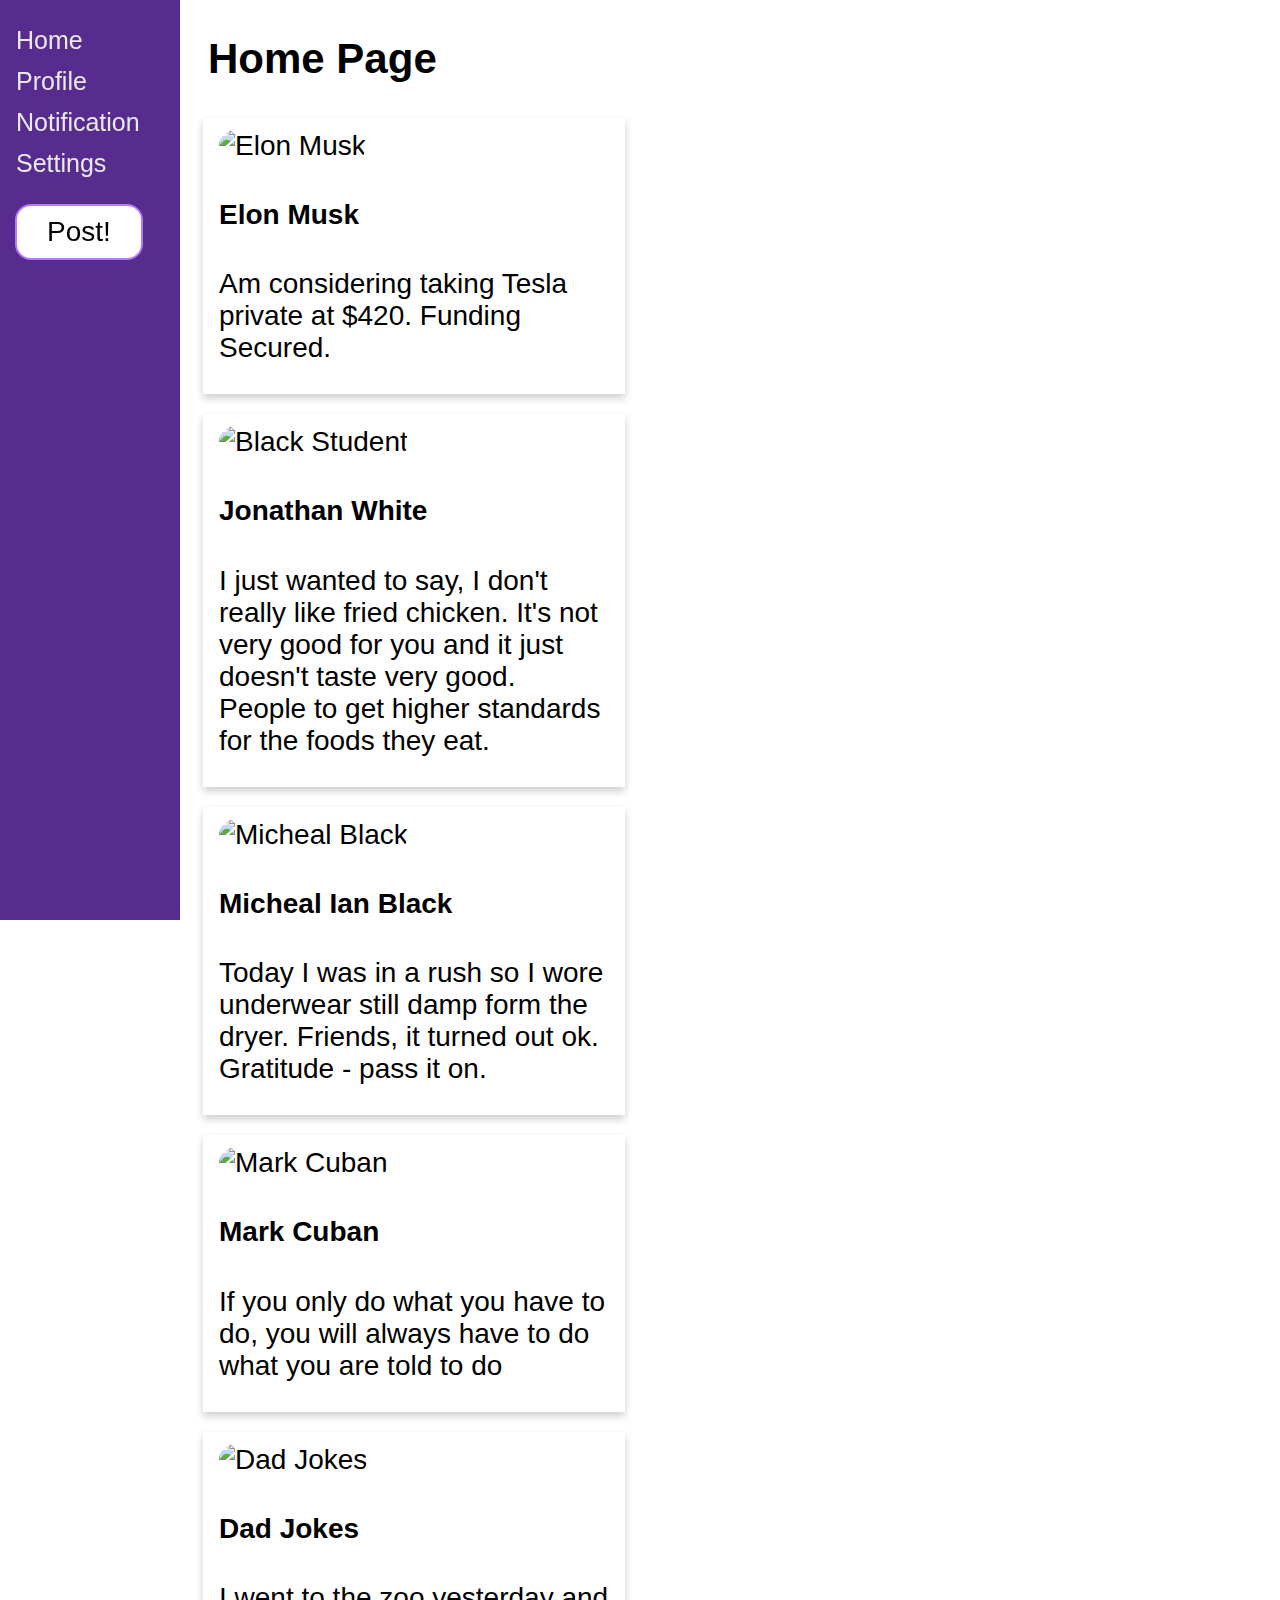
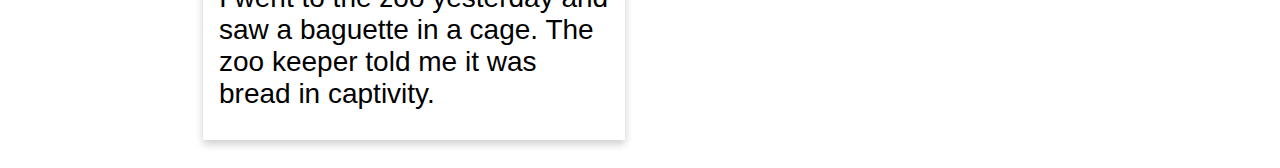
==== index.html @ 89b7128e "Add files via upload" ====
<!DOCTYPE html>
<html lang="en">
<head>
    <meta charset="UTF-8">
    <meta name="viewport" content="width=device-width, initial-scale=1.0">
    <title>Final_Project</title>
    <link rel="stylesheet" href="styles.css">
</head>

<body>
    <div class="sidenav">
        <a href="index.html">Home</a>
        <a href="profile.html">Profile</a>
        <a href="notice.html">Notification</a>
        <a href="settings.html">Settings</a>
        <button class="button" onclick="window.location.href='post.html'">Post!</button>
    </div>

    <div class="main">
        <h2>Home Page</h2>
        <div class="row">
        <div class="card">
            <div class="container">
                <img class="homepic" src="img/elon.jpg" alt="Elon Musk" style="width:15%">
                <h4>Elon Musk</h4>
                <p>Am considering taking Tesla private at $420. Funding Secured.
                </p>
            </div>
        </div>
            <div class="card">
            <div class="container">
                <img class="homepic" src="img/black_person.jpg" alt="Black Student" style="width:15%">
                <h4>Jonathan White</h4>
                <p>I just wanted to say, I don't really like fried chicken. It's not very good for you and
                    it just doesn't taste very good. People to get higher standards for the foods they eat.
                </p>
            </div>
            </div>
            <div class="card">
                <div class="container">
                    <img class="homepic" src="img/ian.jpg" alt="Micheal Black" style="width:15%">
                    <h4>Micheal Ian Black</h4>
                    <p>Today I was in a rush so I wore underwear still damp form the dryer.
                        Friends, it turned out ok. Gratitude - pass it on.
                    </p>
                </div>
            </div>
            <div class="card">
                <div class="container">
                    <img class="homepic" src="img/cuban.jpg" alt="Mark Cuban" style="width:15%">
                    <h4>Mark Cuban</h4>
                    <p>If you only do what you have to do, you will always have to do what
                        you are told to do
                    </p>
                </div>
            </div>
            <div class="card">
                <div class="container">
                    <img class="homepic" src="img/dad.jpg" alt="Dad Jokes" style="width:15%">
                    <h4>Dad Jokes</h4>
                    <p>I went to the zoo yesterday and saw a baguette in a 
                       cage. The zoo keeper told me it was bread in captivity.
                    </p>
                </div>
            </div>
    </div>
</div>
</body>
</html>
---- styles.css ----
body {
    font-family: "Lato", sans-serif;
  }

  .sidenav {
    height: 100%;
    width: 180px;
    position: fixed;
    z-index: 1;
    top: 0;
    left: 0;
    background-color: #340077d3;
    overflow-x: hidden;
    padding-top: 20px;
  }
  
  .sidenav a {
    padding: 6px 8px 6px 16px;
    text-decoration: none;
    font-size: 25px;
    color: #e9e9e9;
    display: block;
  }
  
  .sidenav a:hover {
    color: #dcc1ff;
  }
  
  .button {
    padding: 10px 30px;
    text-align: center;
    text-decoration: none;
    display: inline-block;
    font-size: 28px;
    margin: 20px 15px;
    transition-duration: 0.4s;
    cursor: pointer;
    background-color: white;
    color: #000000;
    border: 2px solid #b47bff;
    border-radius: 16px;
  }

  .button:hover{    
    background-color: #b47bff;
    color: white;
  }

  .card {
    box-shadow: 0 4px 8px 0 rgba(0,0,0,0.2);
    transition: 0.3s;
    width: 40%;
  }

  .card:hover{    
    color: #000000;
    box-shadow: 0 8px 16px 0 rgba(0, 0, 0, 0.76);
  }

  .container {
    padding: 2px 16px;
    margin-bottom: 20px;
  }

.row {margin: 0 -5px;}

.row:after {
  content: "";
  display: table;
  clear: both;
}

.homepic{
  border-radius: 30px;
  margin-top: 10px;
  }

.notpic{
  border-radius: 50%;
  width: 4%;
  height: 4%;
  }

  .main {
    margin-left: 180px; 
    font-size: 28px; 
    padding: 0px 20px;
  }
  
  .post{
    font-size: 24px;
    color: gray;
    font-style: italic;
    margin-bottom: -20px;
  }

  .notification{
    box-shadow: 0 4px 8px 0 rgba(0, 0, 0, 0.2);
    transition: 0.3s;
    width: 100%;
    margin-bottom:10px;
    border-radius: 10px;
  }

  .notification:hover{    
    color: #000000;
    box-shadow: 0 8px 16px 0 rgba(0, 0, 0, 0.76);
  }

  .setting {
    height: 100%;
    width: 320px;
    z-index: 1;
    color: rgb(32, 32, 32);
    cursor: pointer;
    position: fixed
  }

  .setting p{
    padding-bottom: 20px
  }

  .setting p:hover{
    text-decoration: underline;
    color: #7b43c5;
  }

  .rightset{
    margin-left: 28%; 
    font-size: 28px; 
    padding: 1px 20px;
  }

  .rightset p{
    padding-bottom: 20px;
    cursor: pointer;
  }

  .rightset p:hover{
    text-decoration: underline;
    color: #7b43c5;
  }

  .clicked {
    text-decoration: underline;
    color: #7b43c5;
  }

  .vl {
    border-left: 1px solid black;
    height: 100%;
    position: absolute;
    left: 35%;
    margin-left: -3px;
    top: 118px;
  }

  .rightset h3{
    margin-top: 10px;
    padding-bottom: 20px
  }

  @media screen and (max-height: 450px) {
    .sidenav {padding-top: 15px;}
    .sidenav a {font-size: 18px;}
  }
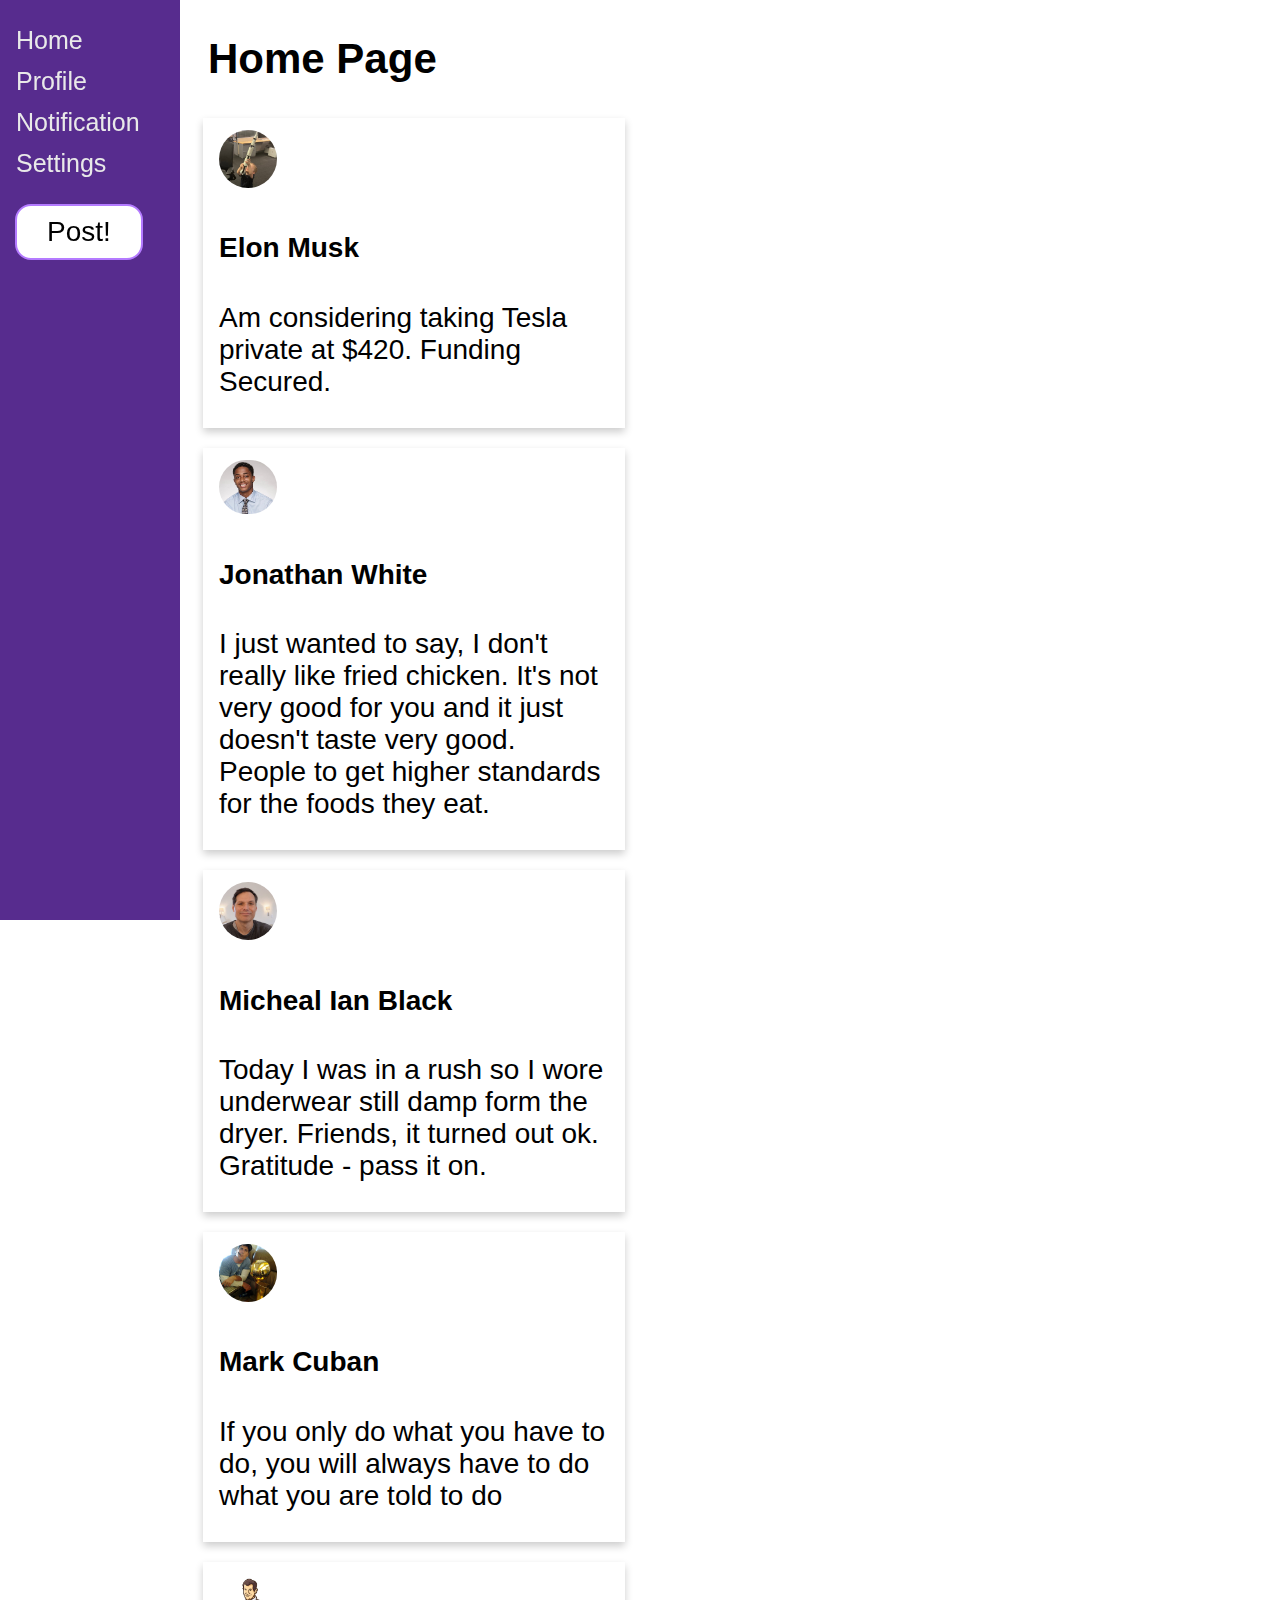
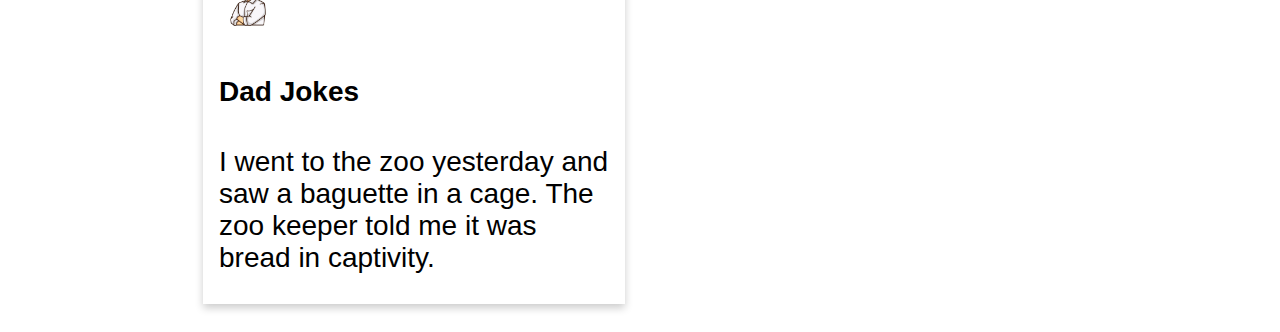
==== commit ea6983f1: "Update index.html" ====
--- a/index.html
+++ b/index.html
@@ -21,7 +21,7 @@
         <div class="row">
         <div class="card">
             <div class="container">
-                <img class="homepic" src="img/elon.jpg" alt="Elon Musk" style="width:15%">
+                <img class="homepic" src="elon.jpg" alt="Elon Musk" style="width:15%">
                 <h4>Elon Musk</h4>
                 <p>Am considering taking Tesla private at $420. Funding Secured.
                 </p>
@@ -29,7 +29,7 @@
         </div>
             <div class="card">
             <div class="container">
-                <img class="homepic" src="img/black_person.jpg" alt="Black Student" style="width:15%">
+                <img class="homepic" src="black_person.jpg" alt="Black Student" style="width:15%">
                 <h4>Jonathan White</h4>
                 <p>I just wanted to say, I don't really like fried chicken. It's not very good for you and
                     it just doesn't taste very good. People to get higher standards for the foods they eat.
@@ -38,7 +38,7 @@
             </div>
             <div class="card">
                 <div class="container">
-                    <img class="homepic" src="img/ian.jpg" alt="Micheal Black" style="width:15%">
+                    <img class="homepic" src="ian.jpg" alt="Micheal Black" style="width:15%">
                     <h4>Micheal Ian Black</h4>
                     <p>Today I was in a rush so I wore underwear still damp form the dryer.
                         Friends, it turned out ok. Gratitude - pass it on.
@@ -47,7 +47,7 @@
             </div>
             <div class="card">
                 <div class="container">
-                    <img class="homepic" src="img/cuban.jpg" alt="Mark Cuban" style="width:15%">
+                    <img class="homepic" src="cuban.jpg" alt="Mark Cuban" style="width:15%">
                     <h4>Mark Cuban</h4>
                     <p>If you only do what you have to do, you will always have to do what
                         you are told to do
@@ -56,7 +56,7 @@
             </div>
             <div class="card">
                 <div class="container">
-                    <img class="homepic" src="img/dad.jpg" alt="Dad Jokes" style="width:15%">
+                    <img class="homepic" src="dad.jpg" alt="Dad Jokes" style="width:15%">
                     <h4>Dad Jokes</h4>
                     <p>I went to the zoo yesterday and saw a baguette in a 
                        cage. The zoo keeper told me it was bread in captivity.
@@ -66,4 +66,4 @@
     </div>
 </div>
 </body>
-</html>+</html>
